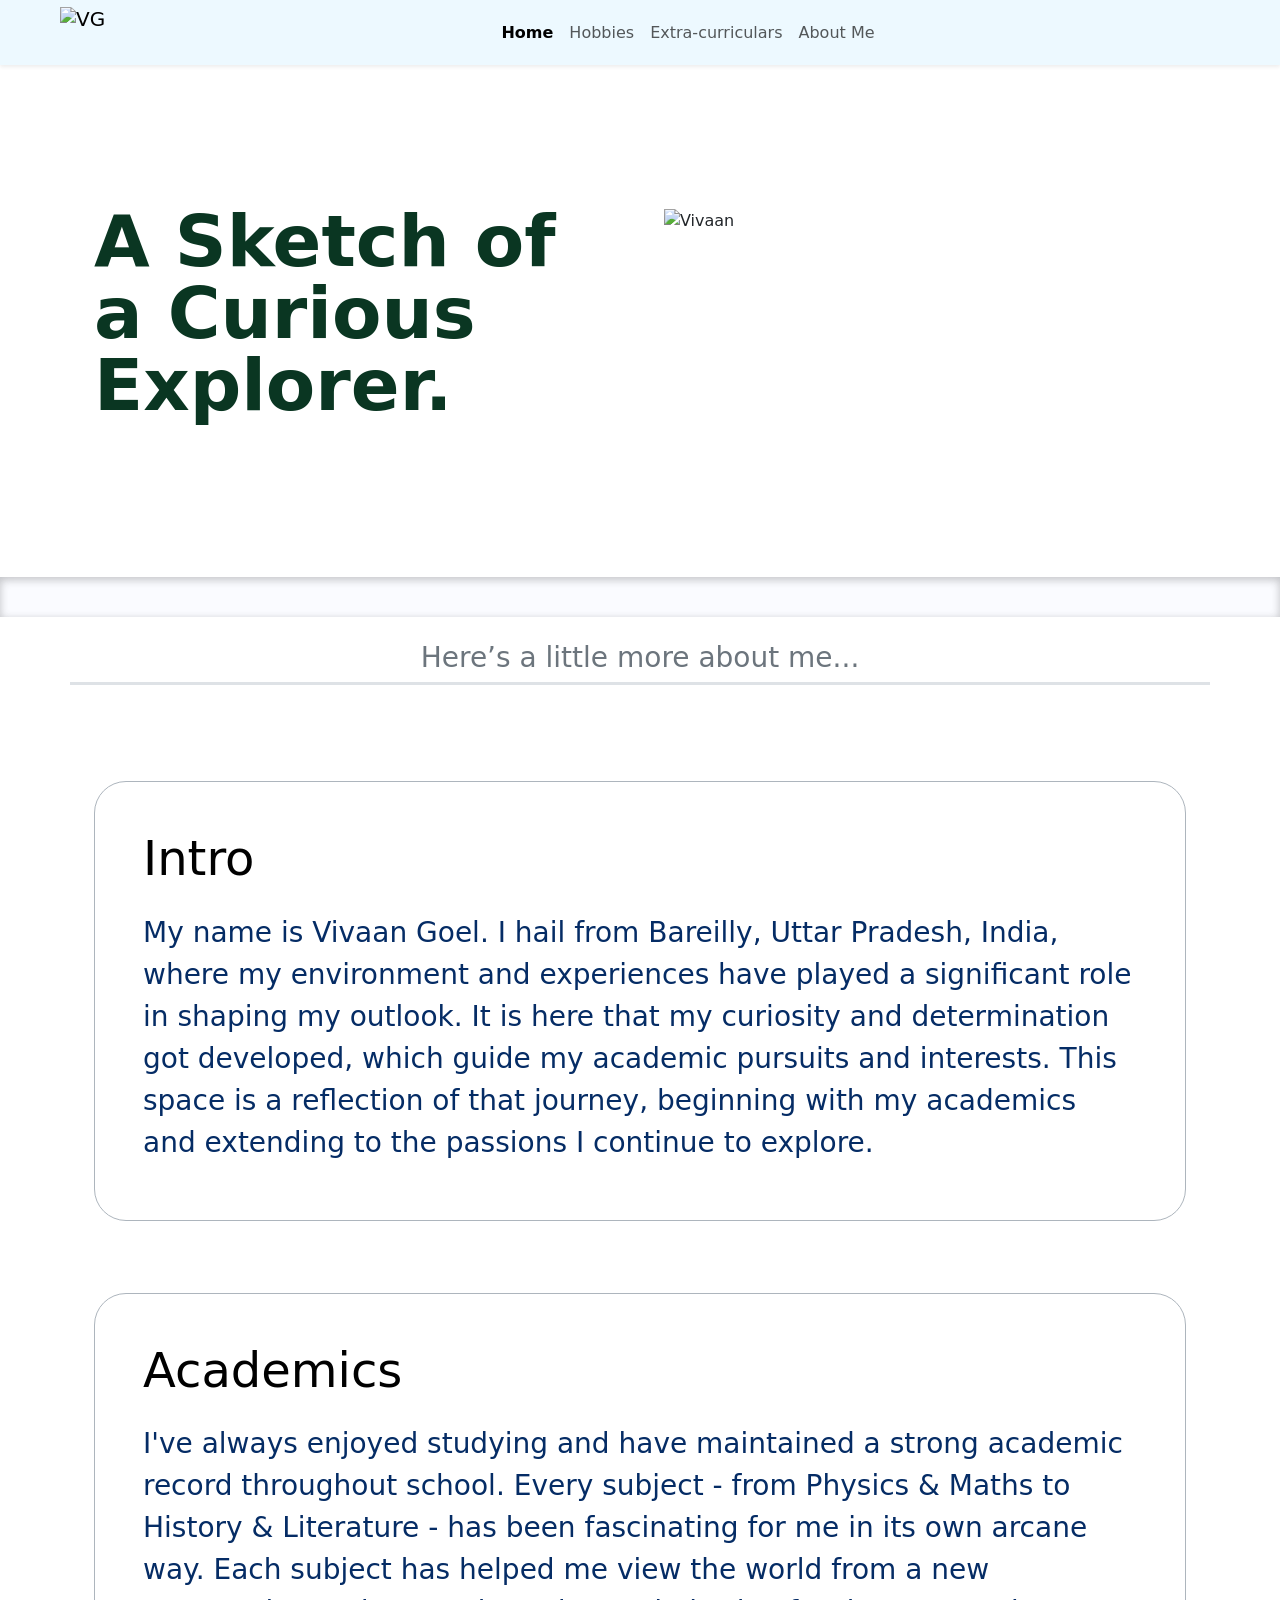
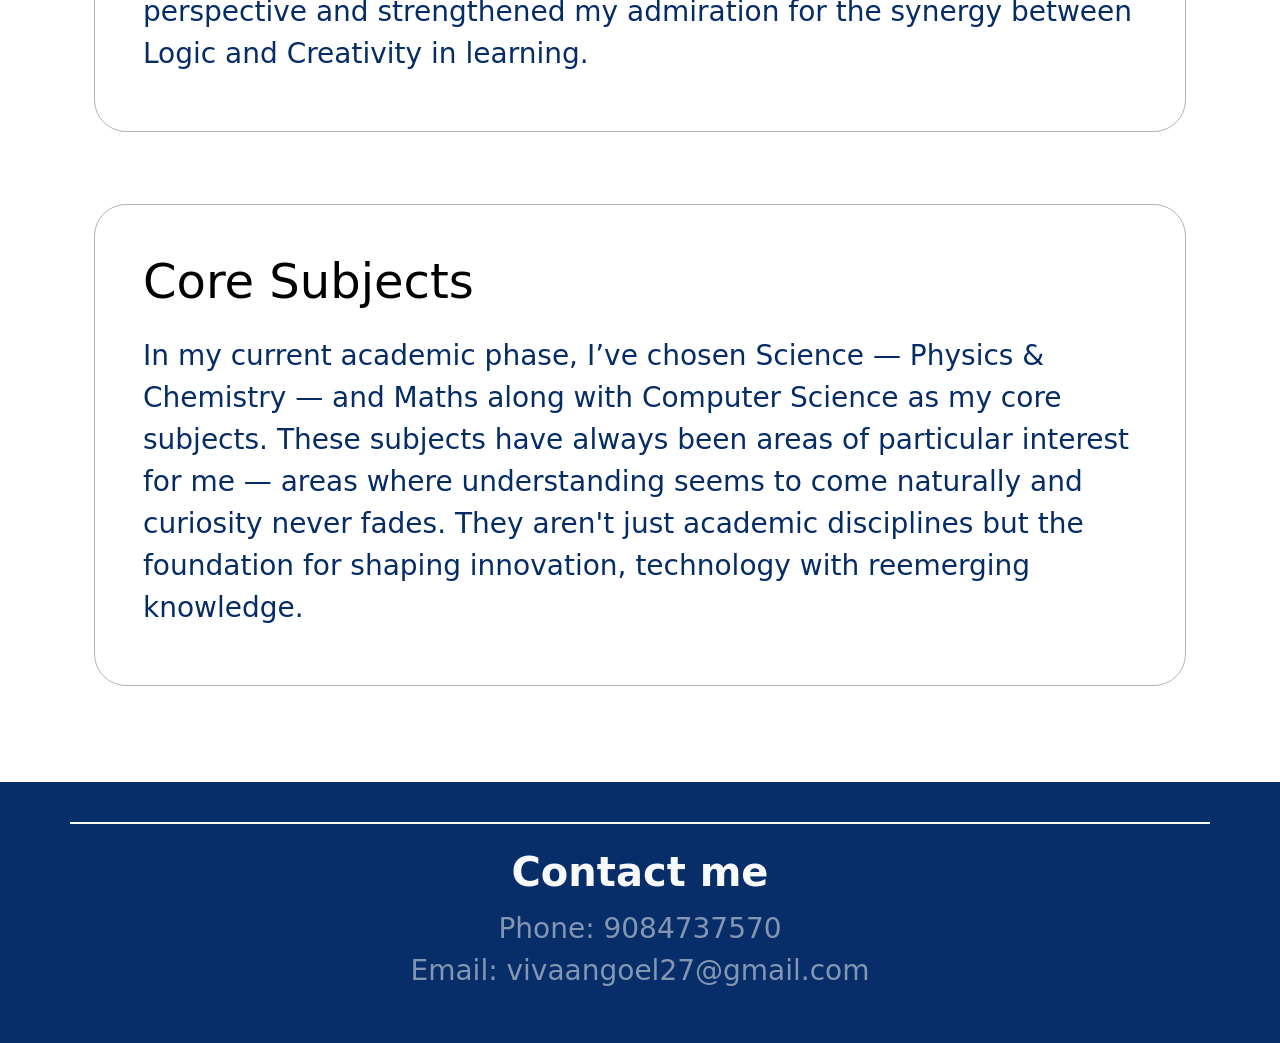
==== index.html @ ba090ef8 "Add files via upload" ====
<!DOCTYPE html>
<html lang="en" data-bs-theme="light">

    <head>
        <!--Bootstrap CSS-->
        <meta charset="utf-8">
        <meta name="viewport" content="width=device-width, initial-scale=1">
        <link href="https://cdn.jsdelivr.net/npm/bootstrap@5.3.8/dist/css/bootstrap.min.css" rel="stylesheet"
            integrity="sha384-sRIl4kxILFvY47J16cr9ZwB07vP4J8+LH7qKQnuqkuIAvNWLzeN8tE5YBujZqJLB" crossorigin="anonymous">
        <link href="styles.css" rel="stylesheet">
        <title>Vivaan Goel</title>
    </head>

    <body>
        <!--NAVBAR-->
        <nav class="shadow-sm navbar navbar-expand-md bg-navbar" style="height: 65px;">
            <div class="container-fluid d-flex align-items-center" style="height: 100%;">
                <a class="navbar-brand d-flex navbar-logo h1 align-items-center object-fit-cover mb-0 ms-lg-5 ms-3"
                    href="/index.html" style="height: 100%;">
                    <img src="logo-photos/new logo.png" alt="VG" width="190" height="52"
                        class="d-inline-block align-text-center">
                </a>

                <div class="collapse navbar-collapse justify-content-center top-0 ms-md-5 h-100" id="mainNav">
                    <ul class="navbar-nav">
                        <li class="nav-item">
                            <a class="nav-link active fw-bold" aria-current="page" href="/index.html">Home</a>
                        </li>
                        <li class="nav-item">
                            <a class="nav-link" href="/hobbies.html">Hobbies</a>
                        </li>
                        <li class="nav-item">
                            <a class="nav-link" href="/extra-curriculars.html">Extra-curriculars</a>
                        </li>
                        <li class="nav-item">
                            <a class="nav-link" href="/about.html">About Me</a>
                        </li>
                    </ul>
                </div>
                <button class="navbar-toggler" type="button" data-bs-toggle="collapse" data-bs-target="#mainNav"
                    aria-controls="mainNav ms-auto" aria-expanded="false" aria-label="Toggle navigation">
                    <span class="navbar-toggler-icon"></span>
                </button>
            </div>
        </nav>
        <!---->

        <!--Welcome message-->
        <div class="container col-xxl-8 px-4 py-5">
            <div class="row flex-lg-row-reverse align-items-center g-5 py-5">
                <div class="col-10 col-sm-12 col-lg-6 py-lg-5">
                    <img src="logo-photos/Welcome-Vivaan.png" class="d-block mx-lg-auto img-fluid" alt="Vivaan"
                        width="700" height="300" loading="lazy">
                </div>
                <div class="col-lg-6">
                    <h1 id="welcome" class="display-2 fw-bold text-success-emphasis lh-1 mb-3">A Sketch of a Curious
                        Explorer.
                    </h1>
                </div>
            </div>
        </div>
        <div class="block-divider"></div>
        <!---->

        <!--Transition message-->
        <div class="container text-center my-4 border-bottom border-3">
            <p class="text-secondary h3">Here’s a little more about me...</p>
        </div>  

        <!--Paragraphs-->
        <div class="container col-xxl-9 px-4 pb-5">
            <div class="rounded-5 border border-dark-subtle px-3 px-md-5 py-5 mt-5 mb-4">
                <h1 class="display-5 fw-medium mb-4 text-black">Intro</h1>
                <p class="h3 lh-base text-primary-emphasis para">
                    My name is Vivaan Goel. I hail from Bareilly, Uttar Pradesh, India, where my environment and
                    experiences have played a significant role in shaping my outlook. It is here that my
                    curiosity and determination got developed, which guide my academic pursuits and interests. This
                    space is a reflection of that journey, beginning with my academics
                    and extending to the passions I continue to explore.
                </p>
            </div> 

            <div class="rounded-5 border border-dark-subtle px-3 px-md-5 py-5 my-4">
                <h1 class="display-5 fw-medium mb-4 text-black">Academics</h1>
                <p class="h3 lh-base text-primary-emphasis para">
                    I've always enjoyed studying and have maintained a strong academic record throughout school.
                    Every subject - from Physics & Maths to History & Literature - has been fascinating for me in its
                    own arcane way.
                    Each subject has helped me view the world from a new perspective and strengthened my admiration for
                    the synergy between Logic and Creativity in learning.
                </p>
            </div>

            <div class="py-4"></div>

            <div class="rounded-5 border border-dark-subtle px-3 px-md-5 py-5 ">
                <h1 class="display-5 fw-medium mb-4 text-black">Core Subjects</h1>
                <p class="h3 lh-base text-primary-emphasis para">
                    In my current academic phase, I’ve chosen Science — Physics & Chemistry — and Maths along with
                    Computer Science as my core subjects.
                    These subjects have always been areas of particular interest for me — areas where understanding
                    seems to come naturally and curiosity never fades.
                    They aren't just academic disciplines but the foundation for shaping innovation, technology with
                    reemerging knowledge.

                </p>
            </div>
        </div>

        <!--Footer-->
        <div class="container-fluid mt-5 pt-3 pb-5 justify-content-bottom position-relative bottom-0"
            style="background-color: #072e69;">

            <div class="container my-4 mx-auto border-top border-2 border-light"></div>

            <div class=" mx-auto text-center">
                <div class="row my-2">
                    <h1 class="h1 fw-bold text-light">
                        Contact me
                    </h1>
                </div>
                <div class="row">
                    <h1 class="h3 fw-medium text-white-50">
                        Phone: 9084737570
                    </h1>
                </div>
                <div class="row">
                    <h1 class="h3 fw-medium text-white-50">
                        Email: vivaangoel27@gmail.com
                    </h1>
                </div>
            </div>
        </div>

        <button id="scrollTopBtn" aria-label="Scroll to top">
            ↑
        </button>

        <!--Scroll JS-->
        <script src="scroll.js"></script>

        <!--Bootstrap JavaScript-->
        <script src="https://cdn.jsdelivr.net/npm/@popperjs/core@2.11.8/dist/umd/popper.min.js"
            integrity="sha384-I7E8VVD/ismYTF4hNIPjVp/Zjvgyol6VFvRkX/vR+Vc4jQkC+hVqc2pM8ODewa9r"
            crossorigin="anonymous"></script>
        <script src="https://cdn.jsdelivr.net/npm/bootstrap@5.3.8/dist/js/bootstrap.min.js"
            integrity="sha384-G/EV+4j2dNv+tEPo3++6LCgdCROaejBqfUeNjuKAiuXbjrxilcCdDz6ZAVfHWe1Y"
            crossorigin="anonymous"></script>



    </body>

</html>
---- styles.css ----
#scrollTopBtn {
  position: fixed;
  bottom: 2rem;
  right: 2rem;
  width: 48px;
  height: 48px;
  border-radius: 50%;
  border: none;
  background-color: #0d6efd; /* Bootstrap primary */
  color: white;
  font-size: 1.5rem;
  cursor: pointer;
  display: none;
  align-items: center;
  justify-content: center;
  box-shadow: 0 4px 10px rgba(0, 0, 0, 0.2);
  transition: opacity 0.3s ease, transform 0.3s ease;
  z-index: 1000;
}

#scrollTopBtn:hover {
  transform: translateY(-3px);
}





.bg-navbar{
    background-color: #edf9ff !important;
    height: 68px;
    overflow: visible; /* allow dropdown to extend outside the navbar */
    position: relative; /* create positioning context but not a stacking barrier */
    z-index: 0;
}

.navbar-logo img{
    vertical-align: middle;
}

.navbar-brand{
    align-items: center;
}

#welcome{
    font-weight: 800 !important;
}

.block-divider{
    width: 100%;
    height: 2.5rem;
    background-color: #eff1ff52;
    box-shadow: inset 0 .2em .6em #0000001a, inset 0 .125em .5em #00000026;
}

.navbar .container-fluid {
    overflow: visible; /* ensure the container doesn't clip the absolutely positioned menu */
}
.navbar { overflow: visible; } /* ensure the navbar element itself doesn't clip children */

.rotate-icon {
  transition: transform 0.3s ease;
}

button[aria-expanded="true"] .rotate-icon {
  transform: rotate(180deg);
}

/* small screens dropdown */
@media (max-width: 991.98px) {
    #mainNav {
        position: absolute;
        top: calc(100% + 0.4rem); /* place just below navbar and visibly outside */
        right: 0;
        left: auto;
        transform: none;
        z-index: 1200; /* above navbar and page content */
        min-width: 220px;
        background-color: #ffffff; /* explicit opaque background so the box is visible */
        border-radius: .5rem;
        box-shadow: 0 .5rem 1rem rgba(0,0,0,.12);
        padding: .25rem .5rem;
        overflow: visible;
    }

    /* allow Bootstrap to control collapsed state; show only when opening (.collapsing) or open (.show) */
    #mainNav.collapsing {
        display: block !important;
        height: auto !important;
    }
    #mainNav.collapse {
        display: none !important; /* keep hidden when collapsed */
    }
    #mainNav.show {
        display: block !important;
        height: auto !important;
    }

    /* vertical stacked links inside the dropdown */
    #mainNav .navbar-nav {
        display: flex;
        flex-direction: column;
        gap: .125rem;
    }

    #mainNav .nav-link {
        padding: .6rem .9rem;
        white-space: nowrap;
        display: block;
    }

    /* when collapsed menu is opened, render it fixed to viewport so no ancestor clips it */
    #mainNav.show {
        position: fixed !important;
        top: calc(68px + 8px) !important; /* navbar height + small gap */
        right: 12px !important;             /* align near toggler on right */
        left: auto !important;
        z-index: 1400 !important;
        width: auto !important;
        min-width: 220px;
        max-width: 360px;
        background-color: #ffffff !important; /* opaque box so rounded background is visible */
        border-radius: .5rem !important;
        box-shadow: 0 .5rem 1rem rgba(0,0,0,.12) !important;
        padding: .25rem .5rem !important;
    }

    /* keep the collapse from being clipped during Bootstrap's transition */
    #mainNav.collapsing {
        height: auto !important;
        transition: none !important;
        display: block !important;
    }

    /* ensure stacked links inside fixed box */
    #mainNav .navbar-nav {
        display: flex;
        flex-direction: column;
        gap: .125rem;
    }

    #mainNav .nav-link {
        padding: .6rem .9rem;
        white-space: nowrap;
        display: block;
    }

    /* ensure toggler stays above the fixed box so it's visually connected */
    .navbar-toggler {
        position: relative;
        z-index: 1500;
    }
}

/* large screens: keep centered absolute behavior */
@media (min-width: 992px) {
    #mainNav{
        position: absolute;
        top: 0;
        left: 50%;
        transform: translateX(-50%);
        height: 100%;
        background: transparent;
        padding: 0;
        box-shadow: none;
    }

    #mainNav .navbar-nav {
        flex-direction: row;
    }
}

@media (max-width: 768px) {
    .para{
        text-size-adjust: 80%;
    }
}
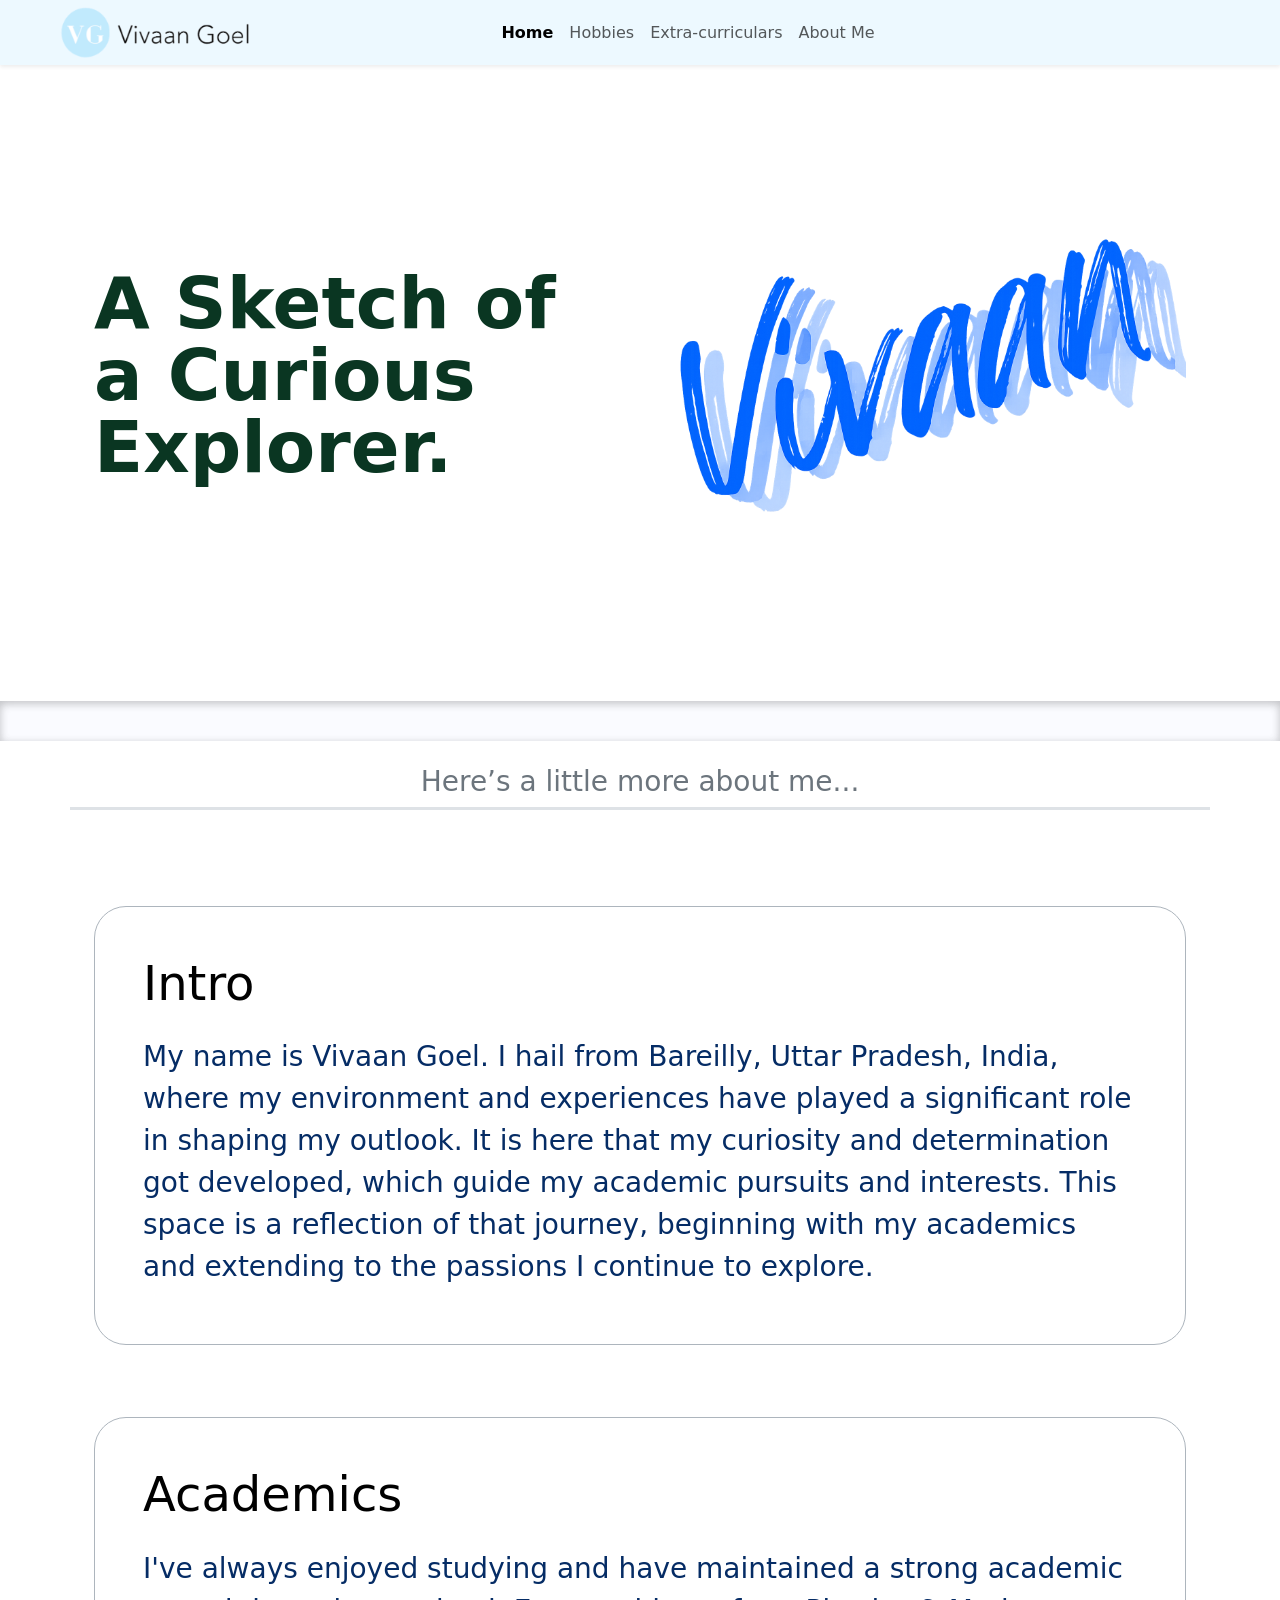
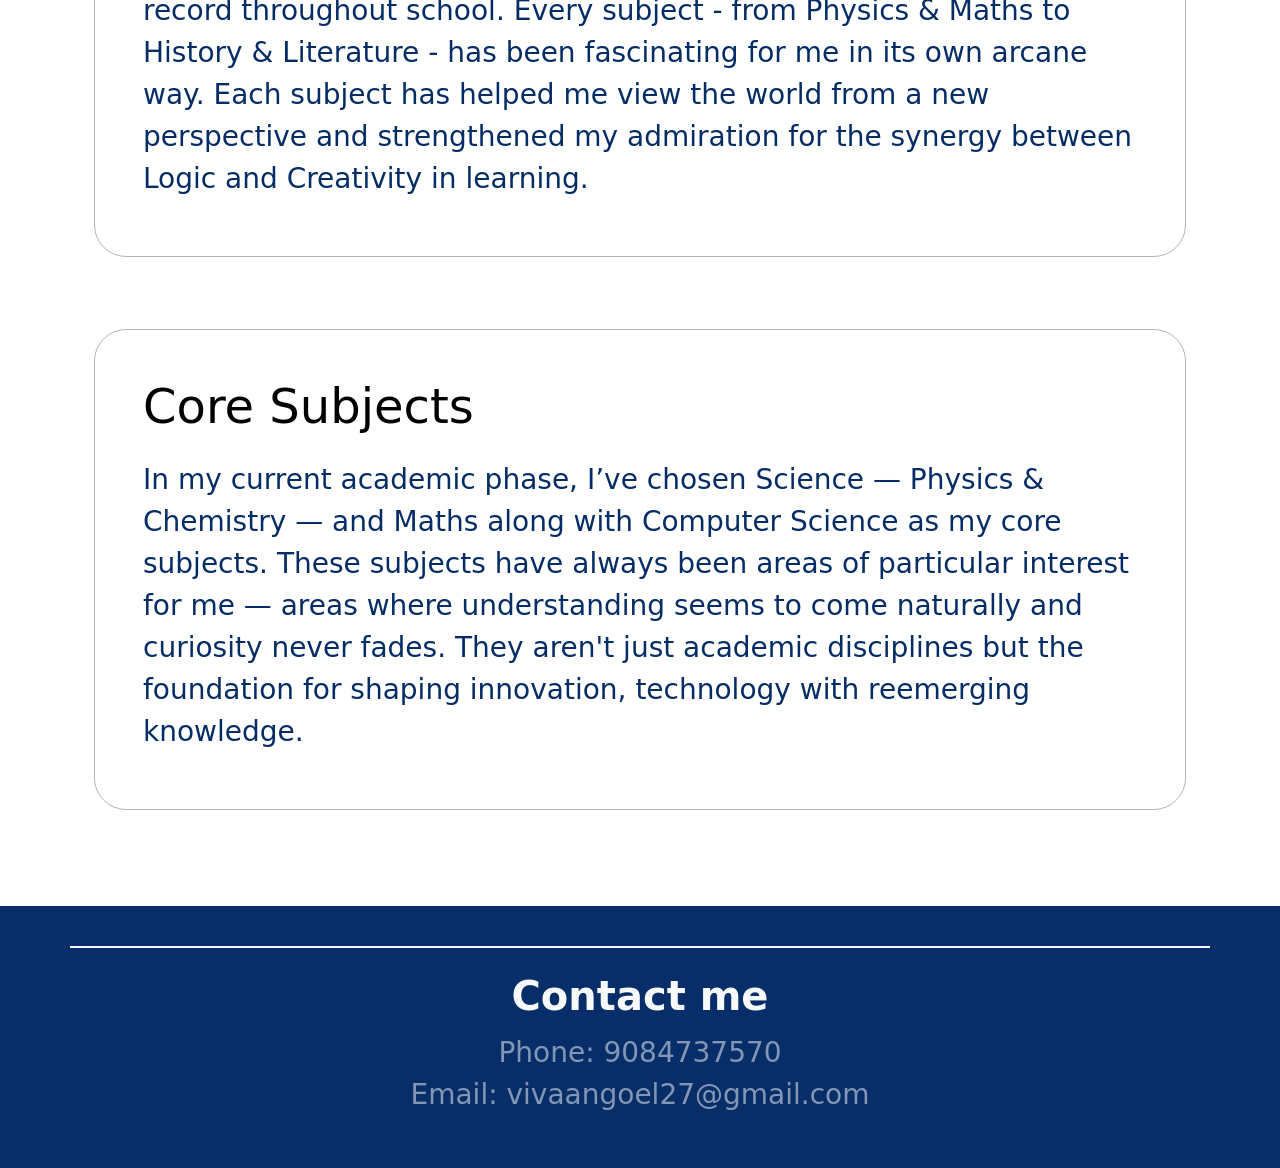
==== commit 98be8c6b: "Add favicon and apple-touch-icon links in HTML" ====
--- a/index.html
+++ b/index.html
@@ -8,6 +8,10 @@
         <link href="https://cdn.jsdelivr.net/npm/bootstrap@5.3.8/dist/css/bootstrap.min.css" rel="stylesheet"
             integrity="sha384-sRIl4kxILFvY47J16cr9ZwB07vP4J8+LH7qKQnuqkuIAvNWLzeN8tE5YBujZqJLB" crossorigin="anonymous">
         <link href="styles.css" rel="stylesheet">
+        <link rel="apple-touch-icon" sizes="180x180" href="/apple-touch-icon.png">
+        <link rel="icon" type="image/png" sizes="32x32" href="/favicon-32x32.png">
+        <link rel="icon" type="image/png" sizes="16x16" href="/favicon-16x16.png">
+        <link rel="manifest" href="/site.webmanifest">
         <title>Vivaan Goel</title>
     </head>
 
